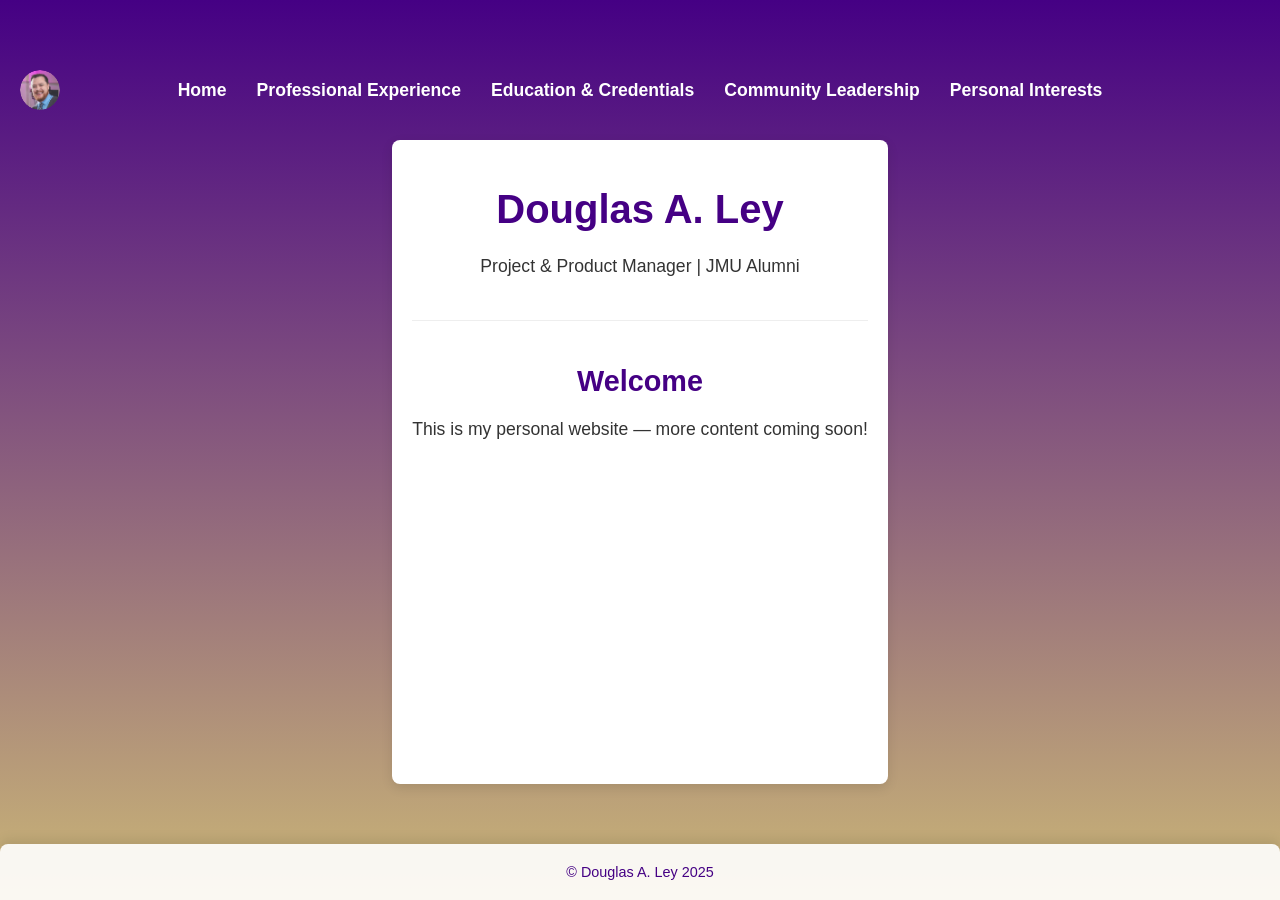
==== index.html @ c3de7f85 "Update index.html" ====
<!DOCTYPE html>
<html lang="en">
<head>
  <meta charset="UTF-8" />
  <meta name="viewport" content="width=device-width, initial-scale=1" />
  <title>Douglas A. Ley</title>
  <link rel="stylesheet" href="styles.css" />
  <link href="https://fonts.googleapis.com/css2?family=Inter:wght@400;600;700&display=swap" rel="stylesheet" />
</head>
<body>

  <div id="navbar-placeholder"></div>
  <script>
    fetch('navbar.html')
      .then(response => response.text())
      .then(html => {
        document.getElementById('navbar-placeholder').innerHTML = html;

        const hamburger = document.querySelector('.hamburger');
        const navLinks = document.querySelector('.nav-links'); // Or use document.getElementById('nav-links');

        // Check if both elements exist before attaching listeners
        if (hamburger && navLinks) {
          hamburger.addEventListener('click', () => {
            const expanded = hamburger.getAttribute('aria-expanded') === 'true';
            hamburger.setAttribute('aria-expanded', String(!expanded));
            navLinks.classList.toggle('active');
          });

          const dropdownLinks = document.querySelectorAll('.dropdown > .nav-link');

          function isMobile() {
            return window.matchMedia("(max-width: 768px)").matches;
          }

          dropdownLinks.forEach(link => {
            link.addEventListener('click', e => {
              if (!isMobile()) return; // Only toggle dropdown on mobile
              e.preventDefault(); // Prevent default link behavior on mobile for dropdowns
              const parent = link.parentElement;
              parent.classList.toggle('open');
              const expanded = link.getAttribute('aria-expanded') === 'true';
              link.setAttribute('aria-expanded', String(!expanded));
            });
          });

          // Close dropdowns and main nav menu if clicking outside on mobile
          document.body.addEventListener('click', (event) => {
            if (!isMobile()) return;

            const nav = document.querySelector('.topnav'); // Get the navigation element
            // Check if the click occurred outside the navigation area
            if (nav && !nav.contains(event.target)) {
              // Close all dropdowns
              dropdownLinks.forEach(link => {
                const parent = link.parentElement;
                parent.classList.remove('open');
                link.setAttribute('aria-expanded', 'false');
              });
              // Close the main navigation menu if it's open
              if (navLinks.classList.contains('active')) {
                  navLinks.classList.remove('active');
                  hamburger.setAttribute('aria-expanded', 'false');
              }
            }
          });

        } else {
            console.error('Hamburger or Navigation Links not found after loading navbar.html. Menu functionality may be limited.');
        }
      })
      .catch(err => console.error('Failed to load navbar:', err));
  </script>

  <div class="container">
    <h1>Douglas A. Ley</h1>
    <p>Project & Product Manager | JMU Alumni</p>
    <section>
      <h2>Welcome</h2>
      <p>This is my personal website — more content coming soon!</p>
    </section>
  </div>

  <footer class="footer">&copy; Douglas A. Ley 2025</footer>

</body>
</html>
---- styles.css ----
/* Global box-sizing */
*, *::before, *::after {
  box-sizing: border-box;
}

/* Body styles */
body {
  margin: 0;
  padding: 0;
  font-family: 'Segoe UI', Tahoma, Geneva, Verdana, sans-serif;
  color: #000000;
  padding-top: 60px;
  background: linear-gradient(180deg, #450084 0%, #CBB677 100%);
  background-attachment: fixed;
  min-height: 100vh;
  display: flex;
  flex-direction: column;
}

/* Prevent image stretching */
img {
  max-width: 100%;
  height: auto;
  display: block;
}

/* Navbar container */
.topnav {
  position: fixed;
  top: 0;
  width: 100%;
  height: 60px;
  padding: 0 20px;
  background: transparent;
  display: flex;
  align-items: center;
  justify-content: center;
  gap: 30px;
  box-sizing: border-box;
  z-index: 1000;
  user-select: none;
  position: relative;
}

/* Profile link */
.topnav a.profile-link {
  position: absolute;
  left: 20px;
  top: 10px;
  height: 40px;
  width: 40px;
  display: flex;
  align-items: center;
  justify-content: center;
  border-radius: 50%;
  overflow: hidden;
  text-decoration: none;
  z-index: 1001; /* Ensure it's above other elements */
}

.topnav a.profile-link .profile-pic {
  width: 100%;
  height: 100%;
  object-fit: cover;
  border-radius: 50%;
}

/* Navigation links */
.nav-links {
  display: flex;
  gap: 30px;
  list-style: none;
  margin: 0;
  padding: 0;
  position: relative;
}

.nav-links .nav-link {
  color: white; /* Default color for desktop */
  text-decoration: none;
  padding: 10px 0;
  font-size: 1.1rem;
  font-weight: 600;
  transition: color 0.3s ease;
  white-space: nowrap;
}

.nav-links .nav-link:hover,
.nav-links .nav-link:focus {
  color: #CBB677; /* JMU Gold on hover/focus */
}

/* Dropdown styling */
.dropdown {
  position: relative;
  display: inline-block;
}

.dropdown-content {
  display: none;
  position: absolute;
  background-color: #f9f9f9;
  min-width: 160px;
  box-shadow: 0px 8px 16px 0px rgba(0,0,0,0.2);
  z-index: 1;
  border-radius: 8px;
  overflow: hidden;
}

.dropdown-content a {
  color: black;
  padding: 12px 16px;
  text-decoration: none;
  display: block;
  white-space: nowrap;
}

.dropdown-content a:hover {
  background-color: #f1f1f1;
}

.dropdown:hover .dropdown-content {
  display: block;
}

/* Hamburger menu icon */
.hamburger {
  display: none; /* Hidden by default on desktop */
  flex-direction: column;
  justify-content: space-around;
  width: 30px;
  height: 25px;
  background: transparent;
  border: none;
  cursor: pointer;
  padding: 0;
  z-index: 1001; /* Ensure it's above other elements */
  position: absolute;
  right: 20px;
}

.hamburger span {
  display: block;
  width: 100%;
  height: 3px;
  background: #450084; /* JMU Purple */
  border-radius: 3px;
  transition: all 0.3s ease-in-out;
}

/* Hamburger active state (when menu is open) */
.hamburger[aria-expanded="true"] span:nth-child(1) {
  transform: translateY(11px) rotate(45deg);
  background-color: #CBB677; /* JMU Gold */
}

.hamburger[aria-expanded="true"] span:nth-child(2) {
  opacity: 0;
}

.hamburger[aria-expanded="true"] span:nth-child(3) {
  transform: translateY(-11px) rotate(-45deg);
  background-color: #CBB677; /* JMU Gold */
}

/* Mobile styles */
@media (max-width: 768px) {
  .topnav {
    justify-content: flex-end; /* Align items to the right */
  }

  .hamburger {
    display: flex; /* Show hamburger on mobile */
  }

  .nav-links {
    position: fixed;
    top: 60px; /* Below the fixed topnav */
    left: 0;
    width: 100%;
    background: rgba(255 255 255 / 0.95); /* Semi-transparent white background */
    flex-direction: column;
    align-items: flex-start; /* Align links to the left */
    padding: 10px 0;
    gap: 0;
    display: none; /* Hidden by default */
    max-height: calc(100vh - 60px); /* Limit height to viewport */
    overflow-y: auto; /* Enable scrolling if content overflows */
    border-bottom-left-radius: 8px;
    border-bottom-right-radius: 8px;
    box-shadow: 0 4px 8px rgba(0,0,0,0.15);
    padding-left: 20px; /* Indent links */
  }

  .nav-links.active {
    display: flex; /* Show menu when active */
  }

  /* NEW RULE: Text color for nav links when mobile menu is active */
  .nav-links.active .nav-link {
    color: #450084; /* Change text color to JMU Purple when menu is open */
  }

  .dropdown {
    width: 100%; /* Full width for dropdowns in mobile menu */
  }

  .dropdown-content {
    position: relative; /* Relative positioning for mobile dropdowns */
    background: transparent; /* Transparent background for nested dropdowns */
    box-shadow: none; /* Remove shadow for nested dropdowns */
    border-radius: 0;
    padding-left: 20px; /* Indent nested dropdown content */
    display: none; /* Hidden by default */
    max-height: 0; /* Initially collapsed */
    overflow: hidden;
    transition: max-height 0.3s ease; /* Smooth transition for expand/collapse */
  }

  .dropdown.open > .dropdown-content {
    display: block; /* Show content when dropdown is open */
    max-height: 500px; /* Arbitrary large height for smooth transition */
  }

  .dropdown-content a {
    background: white; /* Background for dropdown items */
    margin: 2px 10px;
    border-radius: 4px;
    color: #450084; /* Text color for dropdown items */
    padding: 8px 16px;
  }

  .dropdown-content a:hover,
  .dropdown-content a:focus {
    background-color: #CBB677; /* JMU Gold on hover/focus */
    color: black;
  }
}

/* Page content styling */
.container {
  max-width: 960px;
  margin: 20px auto;
  padding: 20px;
  background-color: white;
  border-radius: 8px;
  box-shadow: 0 4px 12px rgba(0, 0, 0, 0.1);
  box-sizing: border-box; /* Ensure padding is included in the width */
  flex-grow: 1; /* Allow container to grow and take available space */
}

.container h1 {
  color: #450084;
  text-align: center;
  margin-bottom: 20px;
  font-size: 2.5rem; /* Larger font size for main heading */
  font-weight: 700;
}

.container p {
  color: #333;
  line-height: 1.6;
  margin-bottom: 15px;
  text-align: center;
  font-size: 1.1rem;
}

.container section {
  margin-top: 40px;
  padding-top: 20px;
  border-top: 1px solid #eee;
}

.container section h2 {
  color: #450084;
  margin-bottom: 15px;
  font-size: 1.8rem;
  font-weight: 600;
  text-align: center;
}

.container section ul {
  list-style: none;
  padding: 0;
  margin: 0;
}

.container section ul li {
  background-color: #f9f9f9;
  border: 1px solid #ddd;
  border-radius: 6px;
  padding: 15px;
  margin-bottom: 10px;
  display: flex;
  align-items: center;
  gap: 10px;
  color: #333;
  font-size: 1rem;
  line-height: 1.5;
}

/* Footer styling */
.footer {
  text-align: center;
  padding: 20px;
  margin-top: 40px;
  background-color: rgba(255, 255, 255, 0.9);
  color: #450084;
  font-size: 0.9rem;
  border-top-left-radius: 8px;
  border-top-right-radius: 8px;
  box-shadow: 0 -4px 12px rgba(0, 0, 0, 0.1);
}

.page-wrapper {
  display: flex;
  flex-direction: column;
  min-height: 100vh;
}
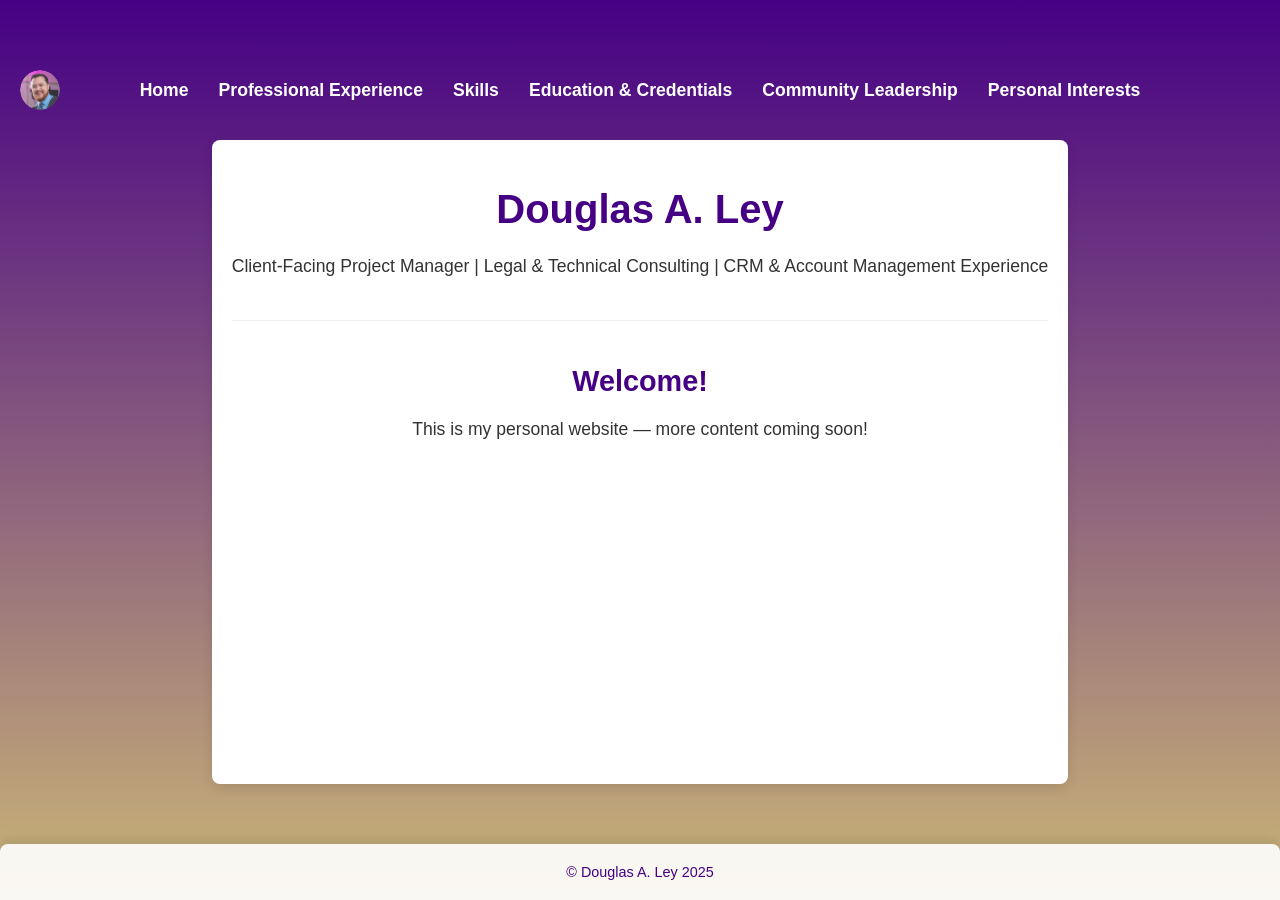
==== commit 1845e576: "Update index.html" ====
--- a/index.html
+++ b/index.html
@@ -74,9 +74,9 @@
 
   <div class="container">
     <h1>Douglas A. Ley</h1>
-    <p>Project & Product Manager | JMU Alumni</p>
+    <p>Client-Facing Project Manager | Legal & Technical Consulting | CRM & Account Management Experience</p>
     <section>
-      <h2>Welcome</h2>
+      <h2>Welcome!</h2>
       <p>This is my personal website — more content coming soon!</p>
     </section>
   </div>
--- a/styles.css
+++ b/styles.css
@@ -37,7 +37,7 @@
   justify-content: center;
   gap: 30px;
   box-sizing: border-box;
-  z-index: 1000;
+  z-index: 1000; /* Base z-index for the top navigation bar */
   user-select: none;
   position: relative;
 }
@@ -55,7 +55,7 @@
   border-radius: 50%;
   overflow: hidden;
   text-decoration: none;
-  z-index: 1001; /* Ensure it's above other elements */
+  z-index: 1000; /* So it's underneath the active mobile nav menu */
 }
 
 .topnav a.profile-link .profile-pic {
@@ -134,7 +134,7 @@
   border: none;
   cursor: pointer;
   padding: 0;
-  z-index: 1001; /* Ensure it's above other elements */
+  z-index: 1001; /* Ensure it's above other elements like the profile link */
   position: absolute;
   right: 20px;
 }
@@ -194,9 +194,10 @@
 
   .nav-links.active {
     display: flex; /* Show menu when active */
-  }
-
-  /* NEW RULE: Text color for nav links when mobile menu is active */
+    z-index: 1002; /* Ensures it's on top of the profile link and hamburger icon */
+  }
+
+  /* Text color for nav links when mobile menu is active */
   .nav-links.active .nav-link {
     color: #450084; /* Change text color to JMU Purple when menu is open */
   }
@@ -280,23 +281,110 @@
 }
 
 .container section ul {
-  list-style: none;
-  padding: 0;
+  list-style: disc; /* Re-added to display bullet points */
+  padding-left: 20px; /* Added for bullet point indentation */
   margin: 0;
 }
 
 .container section ul li {
-  background-color: #f9f9f9;
-  border: 1px solid #ddd;
-  border-radius: 6px;
-  padding: 15px;
-  margin-bottom: 10px;
-  display: flex;
-  align-items: center;
-  gap: 10px;
+  /* Removed properties that created the 'box' effect */
+  background-color: transparent; /* Changed to transparent */
+  border: none; /* Removed border */
+  border-radius: 0; /* Removed border-radius */
+  padding: 0; /* Removed padding */
+  margin-bottom: 10px; /* Kept for spacing between list items */
+  display: list-item; /* Ensures it behaves as a standard list item */
+  /* Removed display: flex; align-items: center; gap: 10px; */
   color: #333;
   font-size: 1rem;
   line-height: 1.5;
+}
+
+/* Add this new style for the education entry container */
+.education-entry {
+    margin-bottom: 20px; /* Add some spacing between entries if you have more than one */
+}
+
+/* Style for the line containing school name and location */
+.education-entry .school-location-line {
+    display: flex; /* Use flexbox for alignment */
+    justify-content: space-between; /* Pushes items to the ends */
+    align-items: baseline; /* Aligns text based on their baselines */
+    margin-bottom: 5px; /* Spacing between this line and the degree info */
+}
+
+/* Style for the school name */
+.education-entry .school-name {
+    font-size: 1.2rem; /* Slightly larger than current paragraph text */
+    font-weight: 600; /* Make it bold */
+    color: #450084; /* JMU Purple for emphasis */
+    text-align: left; /* Explicitly left-align */
+    flex-grow: 1; /* Allow it to take up available space */
+}
+
+/* Style for the location */
+.education-entry .location {
+    font-size: 1rem; /* Slightly smaller than school name */
+    color: #555;
+    white-space: nowrap; /* Prevent "Harrisonburg, VA" from wrapping */
+    text-align: right; /* Explicitly right-align */
+}
+
+/* Style for the degree information */
+.education-entry .degree-info {
+    font-size: 0.95rem; /* Smaller font for the degree info */
+    color: #333;
+    text-align: left; /* Left align the degree information */
+    margin-top: 0; /* Remove default paragraph top margin */
+    margin-bottom: 10px; /* Space after the degree info */
+    line-height: 1.4; /* Adjust line height for readability */
+}
+
+/* New style for the work experience entry container */
+.work-entry {
+    margin-bottom: 20px;
+}
+
+/* Style for the line containing company name and dates */
+.company-dates-line {
+    display: flex;
+    justify-content: space-between;
+    align-items: baseline;
+    margin-bottom: 5px;
+}
+
+/* Style for the company name */
+.company-name {
+    font-size: 1.2rem;
+    font-weight: 600;
+    color: #450084;
+    text-align: left;
+    flex-grow: 1;
+}
+
+/* Style for the work dates */
+.work-dates {
+    font-size: 1rem;
+    color: #555;
+    white-space: nowrap;
+    text-align: right;
+}
+
+/* Style for the position information */
+.position-info {
+    font-size: 0.95rem;
+    color: #333;
+    text-align: left;
+    margin-top: 0;
+    margin-bottom: 10px;
+    line-height: 1.4;
+}
+
+/* Ensure the parent .container p does not override the new specific styles */
+.container p {
+    /* Keep existing styles, but ensure specific overrides work */
+    text-align: center; /* This still applies to general <p> tags */
+    font-size: 1.1rem; /* This still applies to general <p> tags */
 }
 
 /* Footer styling */
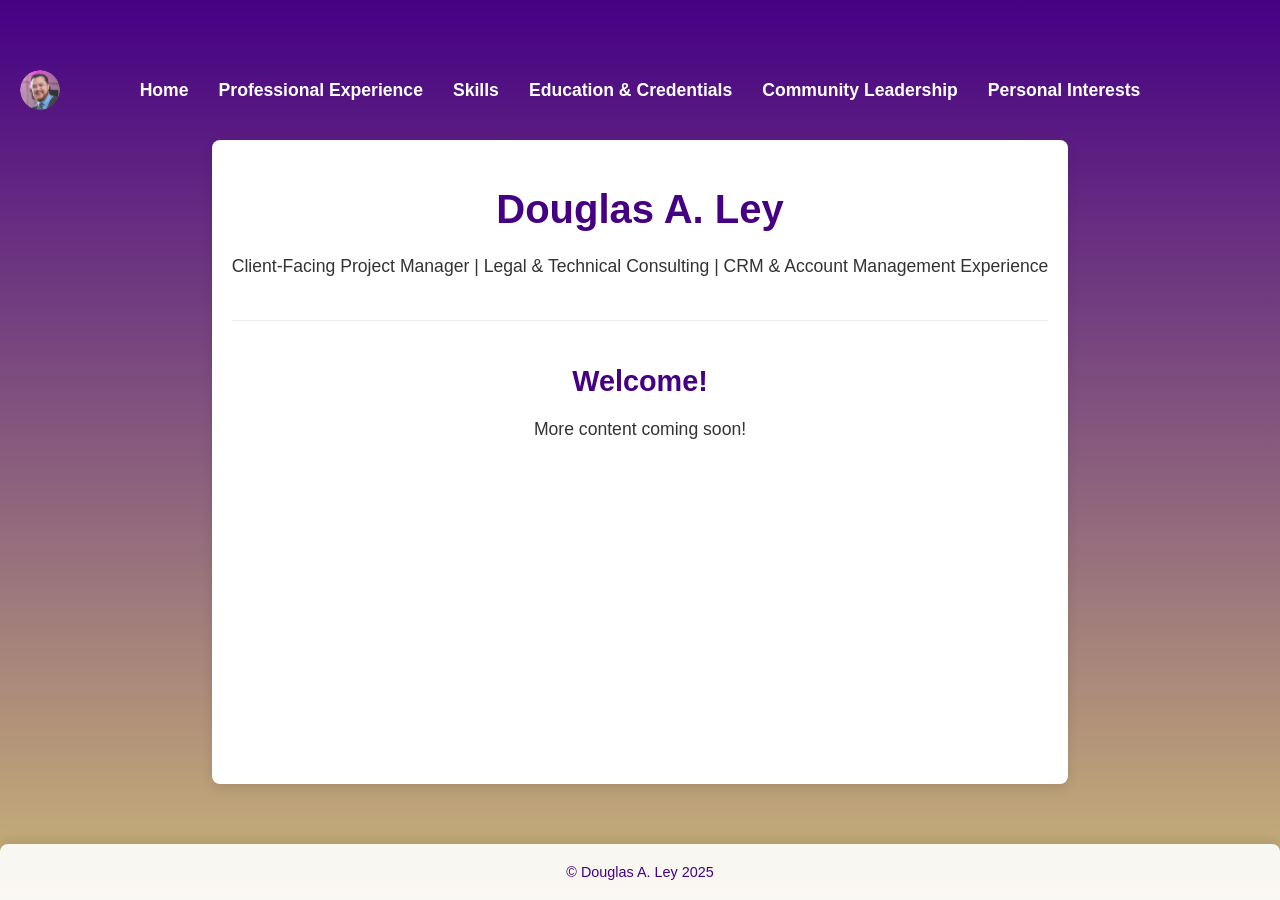
==== commit 9dc67100: "Update index.html" ====
--- a/index.html
+++ b/index.html
@@ -77,7 +77,7 @@
     <p>Client-Facing Project Manager | Legal & Technical Consulting | CRM & Account Management Experience</p>
     <section>
       <h2>Welcome!</h2>
-      <p>This is my personal website — more content coming soon!</p>
+      <p>More content coming soon!</p>
     </section>
   </div>
 
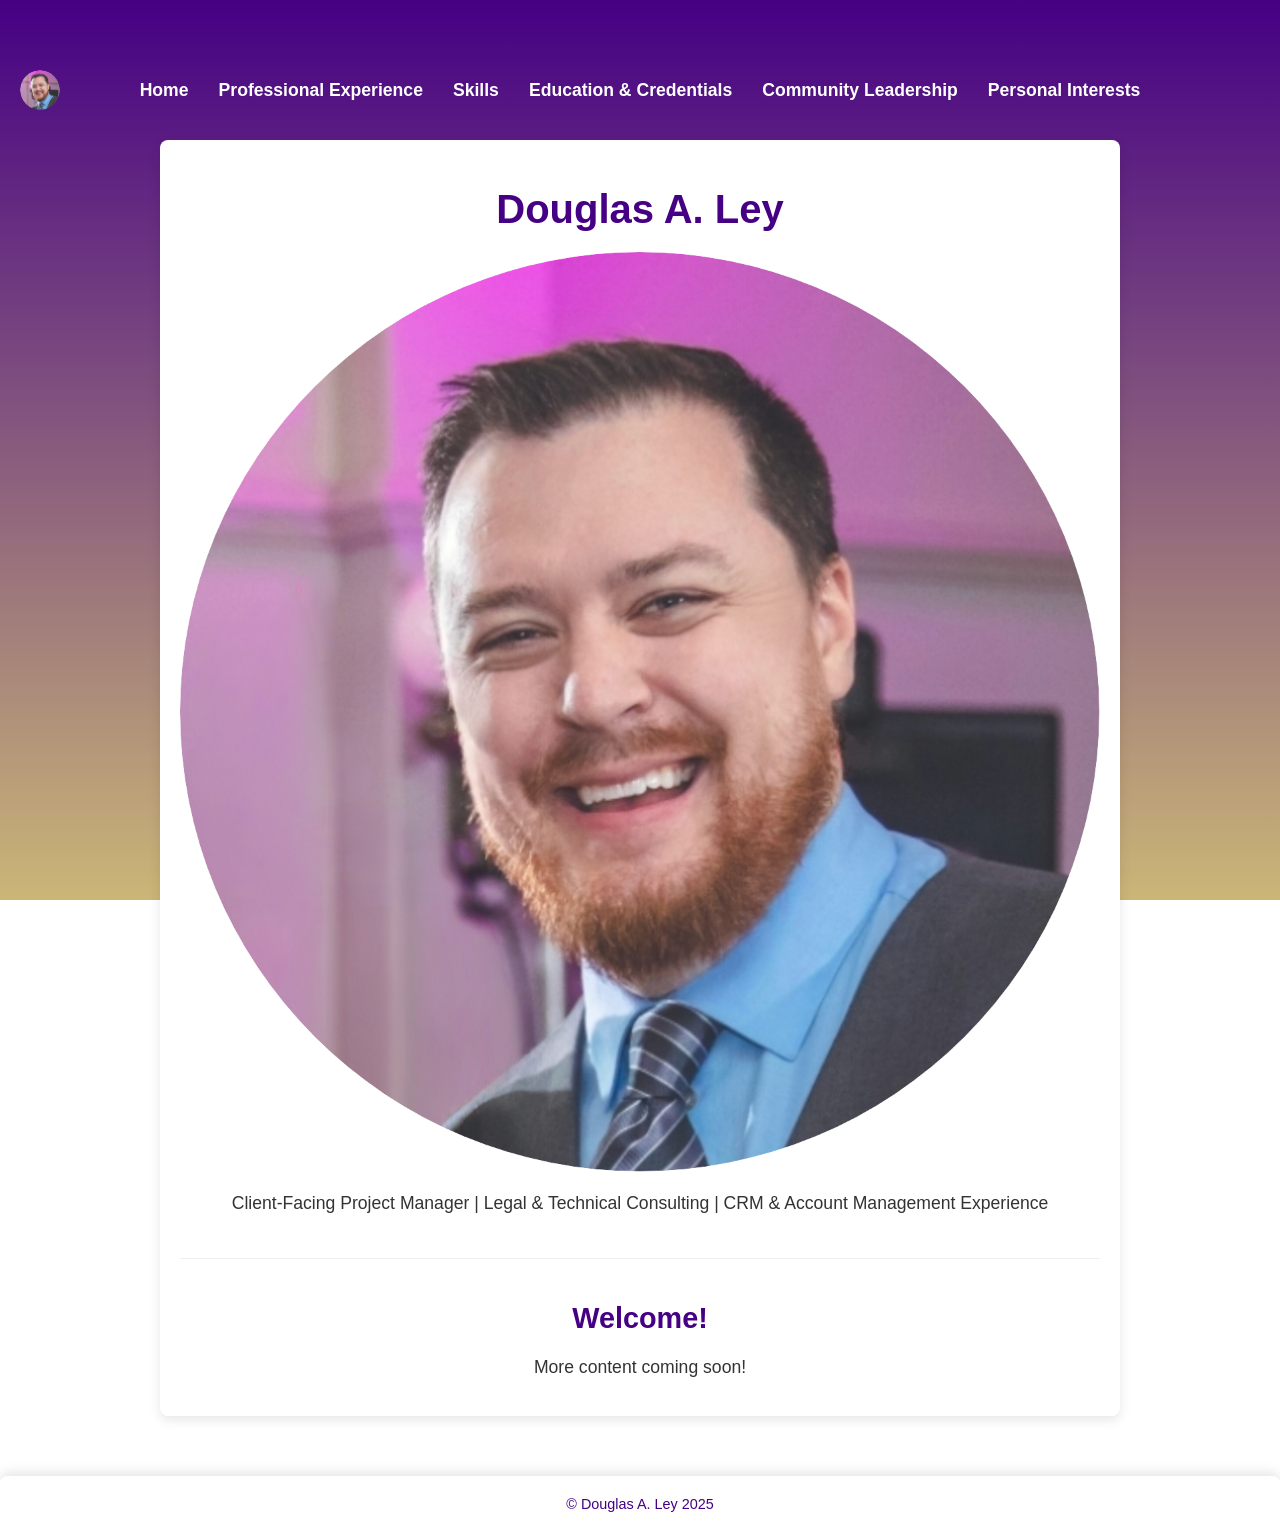
==== commit 12daf5b1: "Update index.html" ====
--- a/index.html
+++ b/index.html
@@ -74,6 +74,8 @@
 
   <div class="container">
     <h1>Douglas A. Ley</h1>
+    <!-- Larger profile picture added here -->
+    <img src="profilepicture.png" alt="Douglas A. Ley Profile" class="main-profile-pic" />
     <p>Client-Facing Project Manager | Legal & Technical Consulting | CRM & Account Management Experience</p>
     <section>
       <h2>Welcome!</h2>
--- a/styles.css
+++ b/styles.css
@@ -272,13 +272,16 @@
   border-top: 1px solid #eee;
 }
 
+/* Ensure H2s are visible and styled as section headers */
 .container section h2 {
   color: #450084;
   margin-bottom: 15px;
   font-size: 1.8rem;
   font-weight: 600;
   text-align: center;
-}
+  display: block; /* Explicitly ensure visibility */
+}
+
 
 .container section ul {
   list-style: disc; /* Re-added to display bullet points */
@@ -287,74 +290,30 @@
 }
 
 .container section ul li {
-  /* Removed properties that created the 'box' effect */
-  background-color: transparent; /* Changed to transparent */
-  border: none; /* Removed border */
-  border-radius: 0; /* Removed border-radius */
-  padding: 0; /* Removed padding */
-  margin-bottom: 10px; /* Kept for spacing between list items */
-  display: list-item; /* Ensures it behaves as a standard list item */
-  /* Removed display: flex; align-items: center; gap: 10px; */
+  background-color: transparent;
+  border: none;
+  border-radius: 0;
+  padding: 0;
+  margin-bottom: 10px;
+  display: list-item;
   color: #333;
   font-size: 1rem;
   line-height: 1.5;
 }
 
-/* Add this new style for the education entry container */
+/* Styles for education entries (the 'perfect' example) */
 .education-entry {
-    margin-bottom: 20px; /* Add some spacing between entries if you have more than one */
-}
-
-/* Style for the line containing school name and location */
+    margin-bottom: 20px;
+}
+
 .education-entry .school-location-line {
-    display: flex; /* Use flexbox for alignment */
-    justify-content: space-between; /* Pushes items to the ends */
-    align-items: baseline; /* Aligns text based on their baselines */
-    margin-bottom: 5px; /* Spacing between this line and the degree info */
-}
-
-/* Style for the school name */
-.education-entry .school-name {
-    font-size: 1.2rem; /* Slightly larger than current paragraph text */
-    font-weight: 600; /* Make it bold */
-    color: #450084; /* JMU Purple for emphasis */
-    text-align: left; /* Explicitly left-align */
-    flex-grow: 1; /* Allow it to take up available space */
-}
-
-/* Style for the location */
-.education-entry .location {
-    font-size: 1rem; /* Slightly smaller than school name */
-    color: #555;
-    white-space: nowrap; /* Prevent "Harrisonburg, VA" from wrapping */
-    text-align: right; /* Explicitly right-align */
-}
-
-/* Style for the degree information */
-.education-entry .degree-info {
-    font-size: 0.95rem; /* Smaller font for the degree info */
-    color: #333;
-    text-align: left; /* Left align the degree information */
-    margin-top: 0; /* Remove default paragraph top margin */
-    margin-bottom: 10px; /* Space after the degree info */
-    line-height: 1.4; /* Adjust line height for readability */
-}
-
-/* New style for the work experience entry container */
-.work-entry {
-    margin-bottom: 20px;
-}
-
-/* Style for the line containing company name and dates */
-.company-dates-line {
     display: flex;
     justify-content: space-between;
     align-items: baseline;
     margin-bottom: 5px;
 }
 
-/* Style for the company name */
-.company-name {
+.education-entry .school-name {
     font-size: 1.2rem;
     font-weight: 600;
     color: #450084;
@@ -362,16 +321,14 @@
     flex-grow: 1;
 }
 
-/* Style for the work dates */
-.work-dates {
+.education-entry .location {
     font-size: 1rem;
     color: #555;
     white-space: nowrap;
     text-align: right;
 }
 
-/* Style for the position information */
-.position-info {
+.education-entry .degree-info {
     font-size: 0.95rem;
     color: #333;
     text-align: left;
@@ -380,11 +337,82 @@
     line-height: 1.4;
 }
 
-/* Ensure the parent .container p does not override the new specific styles */
-.container p {
-    /* Keep existing styles, but ensure specific overrides work */
-    text-align: center; /* This still applies to general <p> tags */
-    font-size: 1.1rem; /* This still applies to general <p> tags */
+/* --- NEW GENERIC STYLES FOR CONSISTENT ENTRY HEADERS ACROSS WORK & VOLUNTEER --- */
+
+/* Base style for the primary line of an entry (e.g., Company/Org Name + Location/Date) */
+.entry-line-primary {
+    display: flex;
+    justify-content: space-between;
+    align-items: baseline;
+    margin-bottom: 5px; /* Space between this line and the next */
+}
+
+/* Style for the main title (Company Name, Org Name, Youth Sports Coaching H2 replacement) */
+.entry-title-main {
+    font-size: 1.2rem; /* Matches school-name */
+    font-weight: 600;
+    color: #450084; /* JMU Purple */
+    text-align: left;
+    flex-grow: 1; /* Allows it to take up available space */
+}
+
+/* Style for text that should be smaller, gray, and right-aligned on the primary line (Location or Main Date) */
+.entry-secondary-text-right {
+    font-size: 1rem; /* Matches location */
+    color: #555;
+    white-space: nowrap;
+    text-align: right;
+}
+
+/* Base style for the secondary line of an entry (e.g., Role Title + Dates) */
+.entry-line-secondary {
+    display: flex;
+    justify-content: space-between;
+    align-items: baseline;
+    margin-bottom: 10px; /* Space before bullet points */
+}
+
+/* Style for the role title (e.g., Independent Account Manager, President) */
+.entry-title-role {
+    font-size: 0.95rem; /* Matches degree-info size */
+    font-weight: 600; /* Made bold as per request */
+    color: #450084; /* Set to purple as per request */
+    text-align: left;
+    flex-grow: 1; /* Allows it to take up available space */
+}
+
+/* Style for text that should be smaller, gray, and right-aligned on the secondary line (Dates for Role) */
+.entry-tertiary-text-right {
+    font-size: 0.95rem; /* Matches degree-info size */
+    color: #555;
+    white-space: nowrap;
+    text-align: right;
+}
+
+/* Apply consistent margin to all main entries */
+.work-entry,
+.volunteer-entry,
+.education-entry { /* Added education-entry for consistency */
+    margin-bottom: 20px;
+}
+
+
+/* Styles for credentials list items to align date to the right */
+.credential-item {
+    display: flex;
+    justify-content: space-between;
+    align-items: baseline;
+}
+
+.credential-name {
+    flex-grow: 1;
+}
+
+.credential-date {
+    white-space: nowrap;
+    text-align: right;
+    font-size: 0.9rem;
+    color: #555;
 }
 
 /* Footer styling */
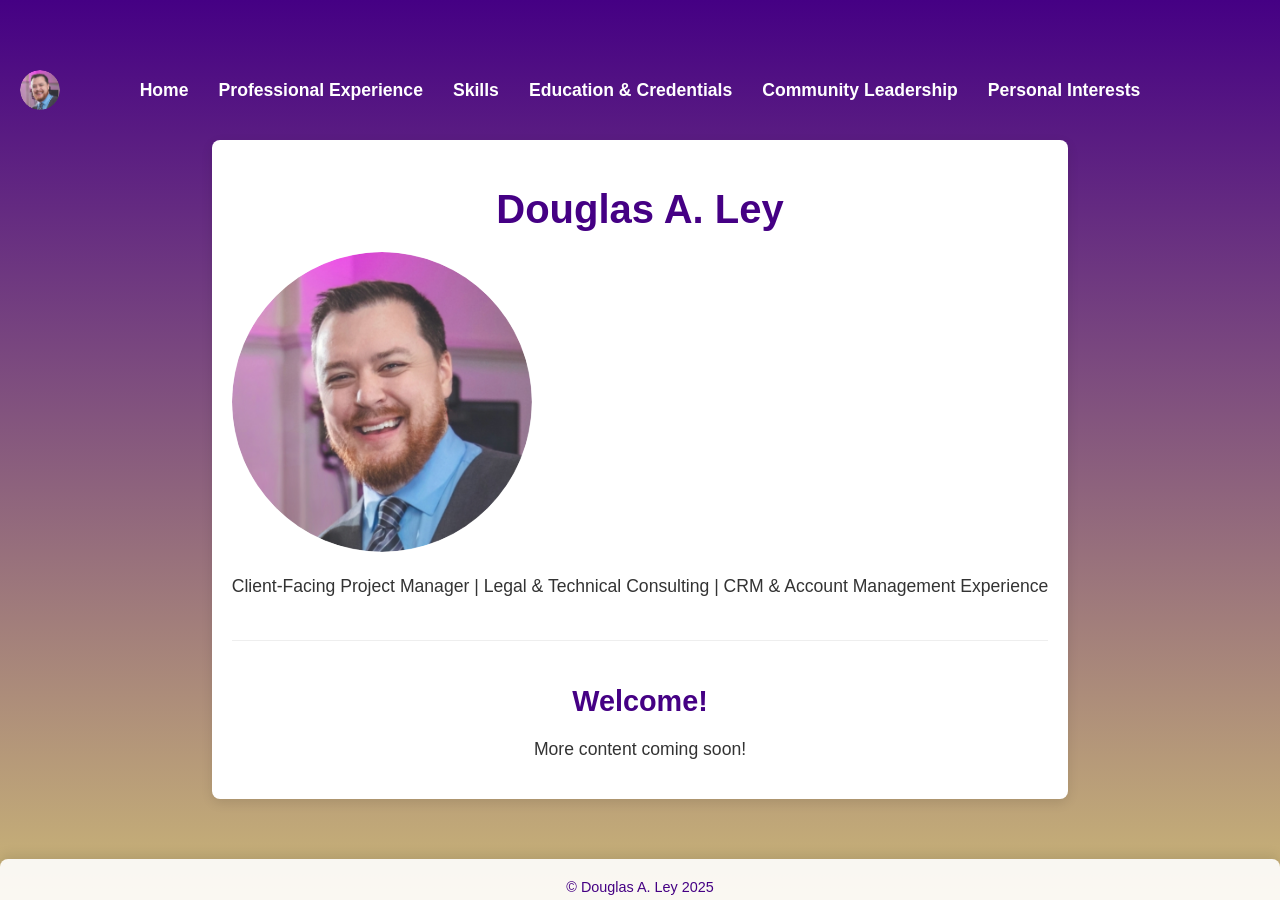
==== commit 0f625461: "Update and rename index2.html to index.html" ====
--- a/index.html
+++ b/index.html
@@ -6,6 +6,24 @@
   <title>Douglas A. Ley</title>
   <link rel="stylesheet" href="styles.css" />
   <link href="https://fonts.googleapis.com/css2?family=Inter:wght@400;600;700&display=swap" rel="stylesheet" />
+
+  <style>
+    /* Increase the profile picture size */
+    .main-profile-pic {
+      width: 300px; /* adjust as needed (3–4x original) */
+      height: 300px;
+      border-radius: 50%;
+      object-fit: cover;
+      margin: 20px 0;
+    }
+
+    @media (max-width: 768px) {
+      .main-profile-pic {
+        width: 200px;
+        height: 200px;
+      }
+    }
+  </style>
 </head>
 <body>
 
@@ -17,9 +35,8 @@
         document.getElementById('navbar-placeholder').innerHTML = html;
 
         const hamburger = document.querySelector('.hamburger');
-        const navLinks = document.querySelector('.nav-links'); // Or use document.getElementById('nav-links');
+        const navLinks = document.querySelector('.nav-links');
 
-        // Check if both elements exist before attaching listeners
         if (hamburger && navLinks) {
           hamburger.addEventListener('click', () => {
             const expanded = hamburger.getAttribute('aria-expanded') === 'true';
@@ -35,8 +52,8 @@
 
           dropdownLinks.forEach(link => {
             link.addEventListener('click', e => {
-              if (!isMobile()) return; // Only toggle dropdown on mobile
-              e.preventDefault(); // Prevent default link behavior on mobile for dropdowns
+              if (!isMobile()) return;
+              e.preventDefault();
               const parent = link.parentElement;
               parent.classList.toggle('open');
               const expanded = link.getAttribute('aria-expanded') === 'true';
@@ -44,29 +61,25 @@
             });
           });
 
-          // Close dropdowns and main nav menu if clicking outside on mobile
           document.body.addEventListener('click', (event) => {
             if (!isMobile()) return;
 
-            const nav = document.querySelector('.topnav'); // Get the navigation element
-            // Check if the click occurred outside the navigation area
+            const nav = document.querySelector('.topnav');
             if (nav && !nav.contains(event.target)) {
-              // Close all dropdowns
               dropdownLinks.forEach(link => {
                 const parent = link.parentElement;
                 parent.classList.remove('open');
                 link.setAttribute('aria-expanded', 'false');
               });
-              // Close the main navigation menu if it's open
               if (navLinks.classList.contains('active')) {
-                  navLinks.classList.remove('active');
-                  hamburger.setAttribute('aria-expanded', 'false');
+                navLinks.classList.remove('active');
+                hamburger.setAttribute('aria-expanded', 'false');
               }
             }
           });
 
         } else {
-            console.error('Hamburger or Navigation Links not found after loading navbar.html. Menu functionality may be limited.');
+          console.error('Hamburger or Navigation Links not found after loading navbar.html. Menu functionality may be limited.');
         }
       })
       .catch(err => console.error('Failed to load navbar:', err));
@@ -74,7 +87,6 @@
 
   <div class="container">
     <h1>Douglas A. Ley</h1>
-    <!-- Larger profile picture added here -->
     <img src="profilepicture.png" alt="Douglas A. Ley Profile" class="main-profile-pic" />
     <p>Client-Facing Project Manager | Legal & Technical Consulting | CRM & Account Management Experience</p>
     <section>
--- a/styles.css
+++ b/styles.css
@@ -258,6 +258,19 @@
   font-weight: 700;
 }
 
+/* Style for the large profile picture on index.html */
+.main-profile-pic {
+  display: block; /* Ensures it takes its own line */
+  margin: 20px auto; /* Center the image and provide vertical spacing */
+  width: 37.5px; /* 1/4 of 150px = 37.5px */
+  height: 37.5px; /* 1/4 of 150px = 37.5px */
+  border-radius: 50%; /* Make it circular */
+  object-fit: cover; /* Ensure the image covers the area without distortion */
+  border: none; /* Removed the border as requested */
+  box-shadow: none; /* Removed the shadow as requested for a cleaner look */
+}
+
+
 .container p {
   color: #333;
   line-height: 1.6;
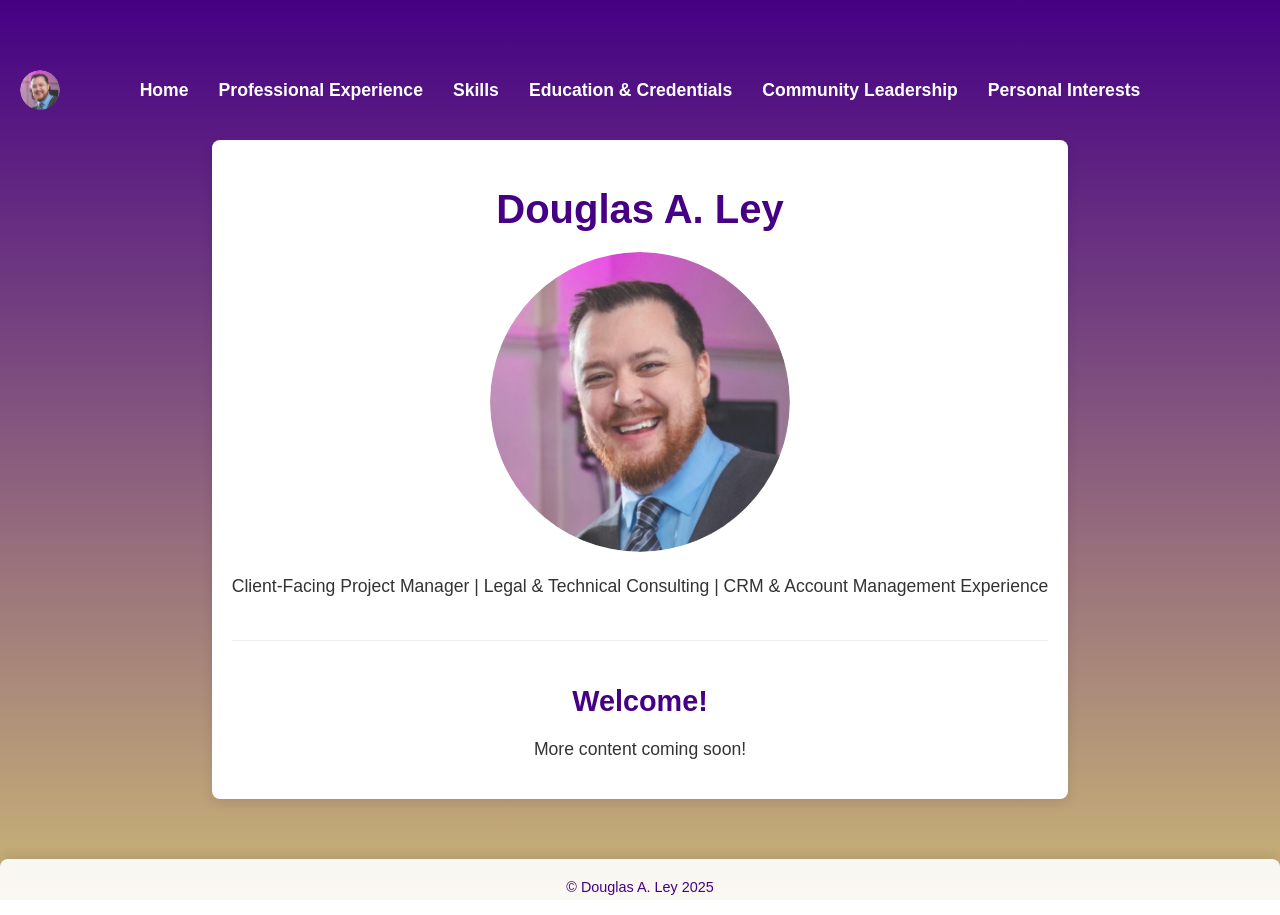
==== commit 300c5110: "Update index.html" ====
--- a/index.html
+++ b/index.html
@@ -8,13 +8,18 @@
   <link href="https://fonts.googleapis.com/css2?family=Inter:wght@400;600;700&display=swap" rel="stylesheet" />
 
   <style>
-    /* Increase the profile picture size */
     .main-profile-pic {
-      width: 300px; /* adjust as needed (3–4x original) */
+      width: 300px;
       height: 300px;
       border-radius: 50%;
       object-fit: cover;
-      margin: 20px 0;
+      display: block;
+      margin: 20px auto; /* centers the image horizontally */
+    }
+
+    .profile-section {
+      text-align: center;
+      margin-bottom: 40px;
     }
 
     @media (max-width: 768px) {
@@ -87,8 +92,12 @@
 
   <div class="container">
     <h1>Douglas A. Ley</h1>
-    <img src="profilepicture.png" alt="Douglas A. Ley Profile" class="main-profile-pic" />
-    <p>Client-Facing Project Manager | Legal & Technical Consulting | CRM & Account Management Experience</p>
+
+    <div class="profile-section">
+      <img src="profilepicture.png" alt="Douglas A. Ley Profile" class="main-profile-pic" />
+      <p>Client-Facing Project Manager | Legal & Technical Consulting | CRM & Account Management Experience</p>
+    </div>
+
     <section>
       <h2>Welcome!</h2>
       <p>More content coming soon!</p>
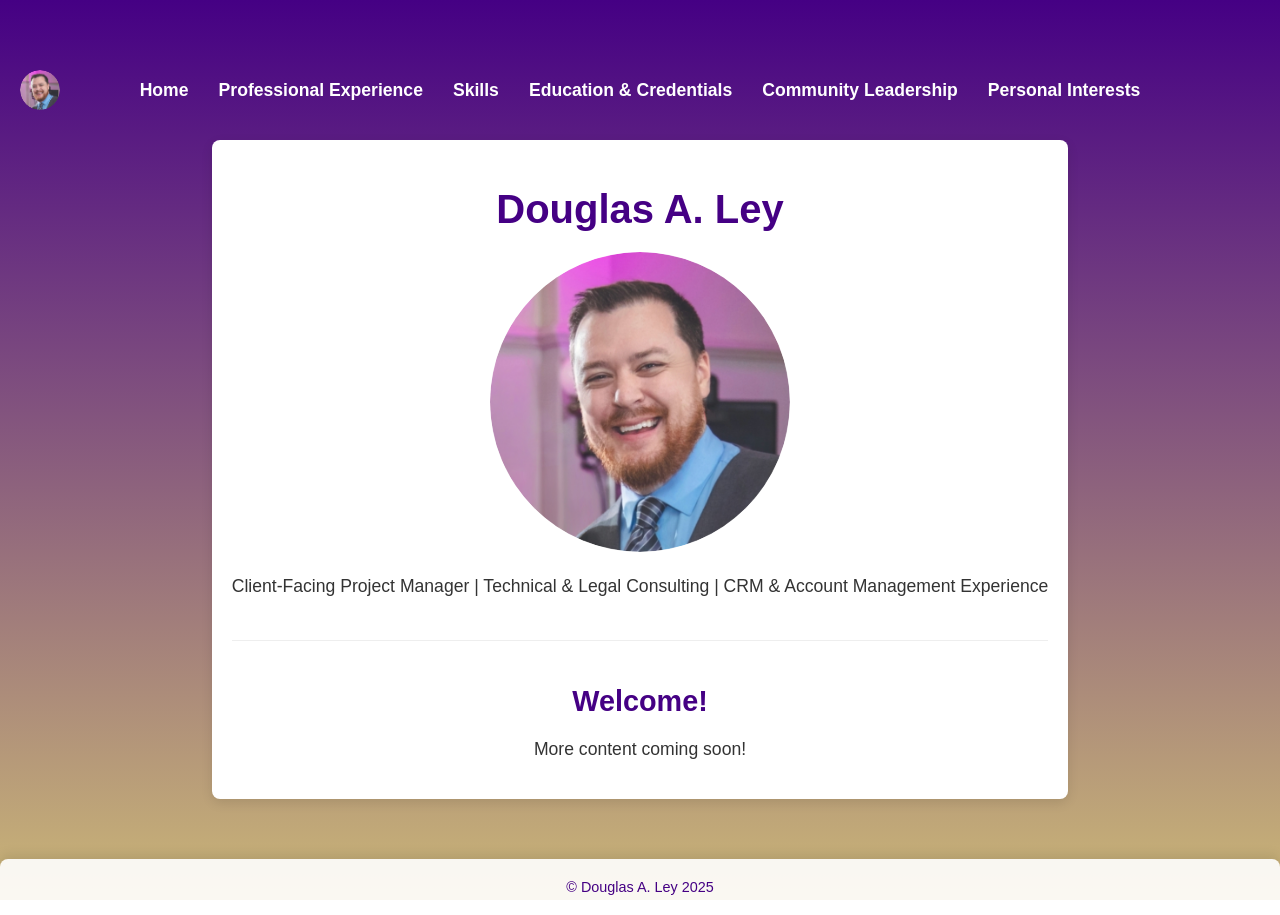
==== commit a3afa1ab: "Update index.html" ====
--- a/index.html
+++ b/index.html
@@ -95,7 +95,7 @@
 
     <div class="profile-section">
       <img src="profilepicture.png" alt="Douglas A. Ley Profile" class="main-profile-pic" />
-      <p>Client-Facing Project Manager | Legal & Technical Consulting | CRM & Account Management Experience</p>
+      <p>Client-Facing Project Manager | Technical & Legal Consulting | CRM & Account Management Experience</p>
     </div>
 
     <section>
